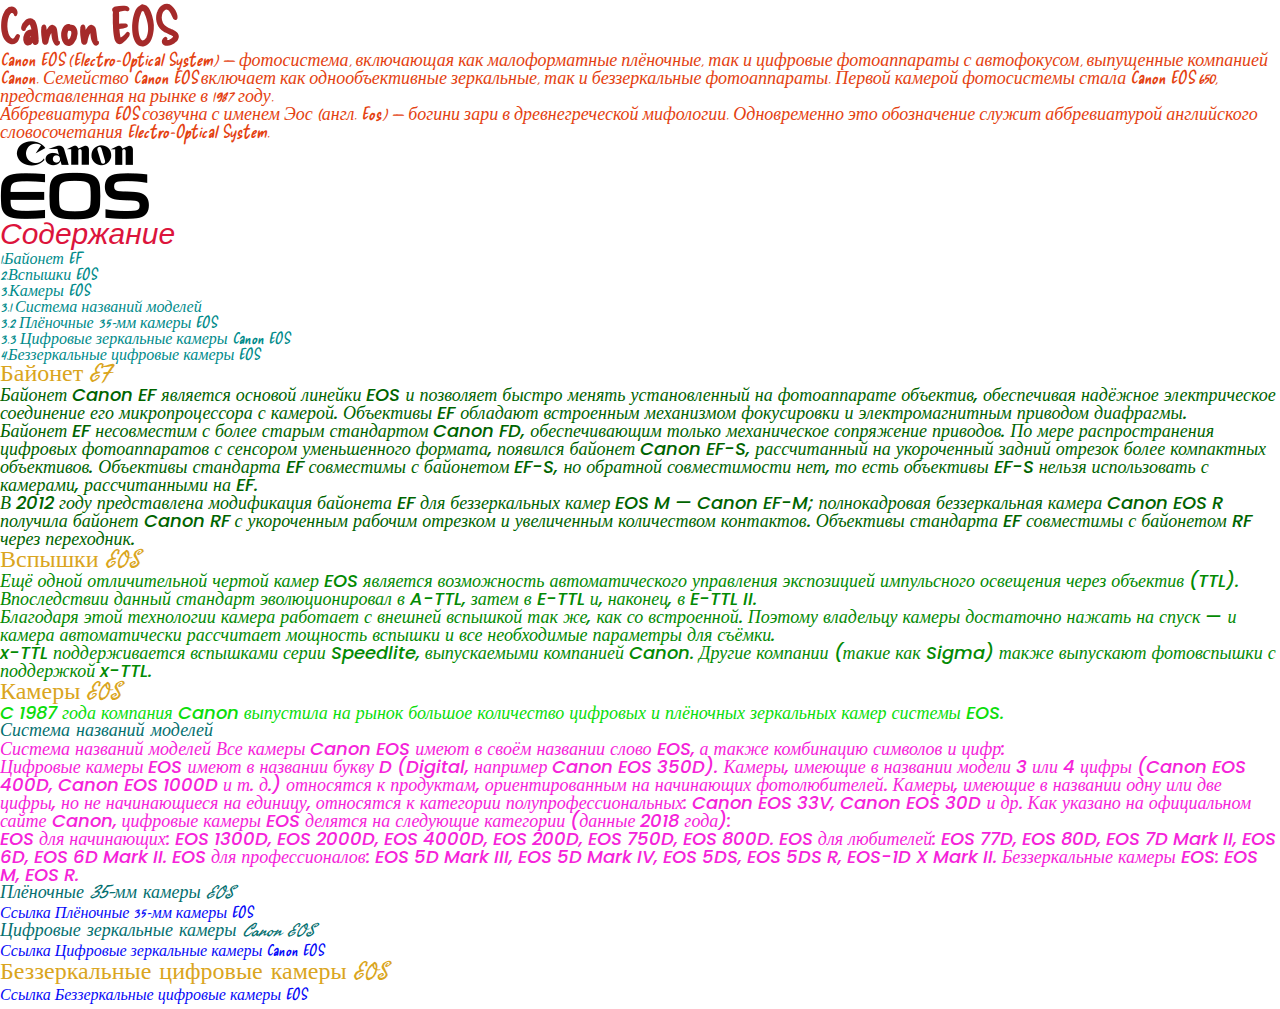
==== lesson_4/index.html @ 9ac0d7b8 "Add files via upload" ====
<!DOCTYPE html>
<html lang="zxx">

<head>
	<meta charset="UTF-8">
	<meta name="viewport" content="width=device-width, initial-scale=1.0">
	<link rel="stylesheet" href="css/style.css">
	<title>Lesson 4</title>
</head>

<body>
	<header>
		<h1 class="title"> Canon EOS </h1>
		<div class="text">
			<p>
				Canon EOS (Electro-Optical System) — фотосистема, включающая как малоформатные плёночные, так и цифровые
				фотоаппараты с автофокусом, выпущенные компанией Canon. Семейство Canon EOS включает как однообъективные
				зеркальные, так и беззеркальные фотоаппараты. Первой камерой фотосистемы стала Canon EOS 650, представленная
				на рынке в 1987 году.
			<p>
				Аббревиатура EOS созвучна с именем Эос (англ. Eos) — богини зари в древнегреческой мифологии. Одновременно
				это обозначение служит аббревиатурой английского словосочетания Electro-Optical System.
			</p>
			<img src="img/canon1.jpg" alt="Canon EOS">
		</div>
	</header>
	<main>
		<h2 class="content"> Содержание </h2>
		<div class="list">
			<ul>
				<li>
					<a href="#p-1" class="text01"> 1.Байонет EF</a>
				</li>
				<li>
					<a href="#p-2" class="text02"> 2.Вспышки EOS</a>
				</li>
				<li>
					<a href="#p-3" class="text03"> 3.Камеры EOS</a>
					<ul>
						<li>
							<a href="#p-3-1" class="text031"> 3.1 Система названий моделей</a>
						</li>
						<li>
							<a href="#p-3-2" class="text032"> 3.2 Плёночные 35-мм камеры EOS</a>
						</li>
						<li>
							<a href="#p-3-3" class="text033"> 3.3 Цифровые зеркальные камеры Canon EOS</a>
						</li>
					</ul>
				</li>
				<li>
					<a href="#p-4" class="text04"> 4.Беззеркальные цифровые камеры EOS</a>
				</li>
			</ul>
		</div>
		<h3 class="content1"> Байонет EF</h3>
		<div class="text1" id="p-1">
			<p>
				Байонет Canon EF является основой линейки EOS и позволяет быстро менять установленный на фотоаппарате
				объектив,
				обеспечивая надёжное электрическое соединение его микропроцессора с камерой. Объективы EF обладают
				встроенным
				механизмом фокусировки и электромагнитным приводом диафрагмы.
			<p>
				Байонет EF несовместим с более старым стандартом Canon FD, обеспечивающим только механическое сопряжение
				приводов. По мере распространения цифровых фотоаппаратов с сенсором уменьшенного формата, появился байонет
				Canon EF-S, рассчитанный на укороченный задний отрезок более компактных объективов. Объективы стандарта EF
				совместимы с байонетом EF-S, но обратной совместимости нет, то есть объективы EF-S нельзя использовать с
				камерами, рассчитанными на EF.
			<p>
				В 2012 году представлена модификация байонета EF для беззеркальных камер EOS M — Canon EF-M; полнокадровая
				беззеркальная камера Canon EOS R получила байонет Canon RF с укороченным рабочим отрезком и увеличенным
				количеством контактов. Объективы стандарта EF совместимы с байонетом RF через переходник.
			</p>
		</div>
		<h3 class="content2"> Вспышки EOS</h3>
		<div class="text2" id="p-2">
			<p>
				Ещё одной отличительной чертой камер EOS является возможность автоматического управления экспозицией
				импульсного освещения через объектив (TTL). Впоследствии данный стандарт эволюционировал в A-TTL, затем в
				E-TTL и, наконец, в E-TTL II.
			<p>
				Благодаря этой технологии камера работает с внешней вспышкой так же, как со встроенной. Поэтому владельцу
				камеры достаточно нажать на спуск — и камера автоматически рассчитает мощность вспышки и все необходимые
				параметры для съёмки.
			<p>
				x-TTL поддерживается вспышками серии Speedlite, выпускаемыми компанией Canon. Другие компании (такие как
				Sigma) также выпускают фотовспышки с поддержкой x-TTL.
			</p>
		</div>
		<h3 class="content3"> Камеры EOS</h3>
		<div class="text3" id="p-3">
			<p>
				C 1987 года компания Canon выпустила на рынок большое количество цифровых и плёночных зеркальных камер
				системы EOS.
			</p>
		</div>
		<h4 class="content3-1">Система названий моделей</h4>
		<div class="text3-1" id="p-3-1">
			<p>
				Система названий моделей
				Все камеры Canon EOS имеют в своём названии слово EOS, а также комбинацию символов и цифр:
			<p>
				Цифровые камеры EOS имеют в названии букву D (Digital, например Canon EOS 350D).
				Камеры, имеющие в названии модели 3 или 4 цифры (Canon EOS 400D, Canon EOS 1000D и т. д.) относятся к
				продуктам, ориентированным на начинающих фотолюбителей.
				Камеры, имеющие в названии одну или две цифры, но не начинающиеся на единицу, относятся к категории
				полупрофессиональных: Canon EOS 33V, Canon EOS 30D и др.
				Как указано на официальном сайте Canon, цифровые камеры EOS делятся на следующие категории (данные 2018
				года):
			<p>
				EOS для начинающих: EOS 1300D, EOS 2000D, EOS 4000D, EOS 200D, EOS 750D, EOS 800D.
				EOS для любителей: EOS 77D, EOS 80D, EOS 7D Mark II, EOS 6D, EOS 6D Mark II.
				EOS для профессионалов: EOS 5D Mark III, EOS 5D Mark IV, EOS 5DS, EOS 5DS R, EOS-1D X Mark II.
				Беззеркальные камеры EOS: EOS M, EOS R.
			</p>
		</div>
		<h4 class="content3-2"> Плёночные 35-мм камеры EOS </h4>
		<div class="text3-2" id="p-3-2">
			<a target="_blank"
				href="https://ru.wikipedia.org/wiki/Canon_EOS#%D0%9F%D0%BB%D1%91%D0%BD%D0%BE%D1%87%D0%BD%D1%8B%D0%B5_35-%D0%BC%D0%BC_%D0%BA%D0%B0%D0%BC%D0%B5%D1%80%D1%8B_EOS">
				<button class="link1">Ссылка Плёночные 35-мм камеры EOS</button>
			</a>
		</div>
		<h4 class="content3-3"> Цифровые зеркальные камеры Canon EOS </h4>
		<div class="text3-3" id="p-3-3">
			<a target="_blank"
				href="https://ru.wikipedia.org/wiki/%D0%A8%D0%B0%D0%B1%D0%BB%D0%BE%D0%BD:%D0%A6%D0%B8%D1%84%D1%80%D0%BE%D0%B2%D1%8B%D0%B5_%D0%B7%D0%B5%D1%80%D0%BA%D0%B0%D0%BB%D1%8C%D0%BD%D1%8B%D0%B5_%D1%84%D0%BE%D1%82%D0%BE%D0%B0%D0%BF%D0%BF%D0%B0%D1%80%D0%B0%D1%82%D1%8B_Canon_EOS">
				<button class="link2">Ссылка Цифровые зеркальные камеры Canon EOS</button>
			</a>
		</div>
	</main>
	<footer>
		<h3 class="content4">Беззеркальные цифровые камеры EOS</h3>
		<div class="text4" id="p-4">
			<a target="_blank"
				href="https://ru.wikipedia.org/wiki/%D0%A8%D0%B0%D0%B1%D0%BB%D0%BE%D0%BD:%D0%A6%D0%B8%D1%84%D1%80%D0%BE%D0%B2%D1%8B%D0%B5_%D0%B1%D0%B5%D0%B7%D0%B7%D0%B5%D1%80%D0%BA%D0%B0%D0%BB%D1%8C%D0%BD%D1%8B%D0%B5_%D1%84%D0%BE%D1%82%D0%BE%D0%B0%D0%BF%D0%BF%D0%B0%D1%80%D0%B0%D1%82%D1%8B_Canon_EOS">
				<button class="link3">Ссылка Беззеркальные цифровые камеры EOS</button>
			</a>
		</div>
	</footer>
</body>

</html>
---- lesson_4/css/style.css ----
/* ----------------- */
/* --RESET STYLES--- */
/* ----------------- */
@import url("reset.css");

@import url('https://fonts.googleapis.com/css?family=Poppins:300,500,700&display=swap');

@font-face {
	font-family: 'Fasthand';
	src: url('../fonts/Fasthand-Regular.woff2') format('woff2'),
		 url('../fonts/Fasthand-Regular.woff') format('woff');
	font-weight: normal;
	font-style: normal;
	font-display: swap;
}

@font-face {
	font-family: 'Delicious Handrawn';
	src: url('../fonts/DeliciousHandrawn-Regular.woff2') format('woff2'),
		 url('../fonts/DeliciousHandrawn-Regular.woff') format('woff');
	font-weight: normal;
	font-style: normal;
	font-display: swap;
}

@font-face {
	font-family: 'Alkatra';
	src: url('../fonts/Alkatra-Regular.woff2') format('woff2'),
		 url('../fonts/Alkatra-Regular.woff') format('woff');
	font-weight: normal;
	font-style: normal;
	font-display: swap;
}

body {
	font-family: "Alkatra";
	font-size: 16px;
	font-weight: 500;
	color: rgb(104, 63, 63);
}
.title {
	font-family:"Delicious Handrawn",serif;
	font-size: 50px;
	font-weight: 700;
	color: brown;

}
.text {
	font-family: "Delicious Handrawn", cursive;
	font-size: 18px;
	font-weight: 300;
	font-style: italic;
	color: rgb(228, 66, 17);
}
.content {
	font-family: "Fasthand", sans-serif;
	font-size: 30px;
	font-weight: 500;
	font-style: italic;
	color: crimson;
}
.list {
	font-family: "Delicious Handrawn", cursive;
	font-size: 16px;
	font-weight: 500;
	font-style: italic;
	color: darkcyan;
}
.text1 {
	font-family: "Poppins", serif;
	font-size: 18px;
	font-weight: 500;
	font-style: italic;
color: darkgreen;
}
.text2 {
	font-family: "Poppins", serif;
	font-size: 18px;
	font-weight: 500;
	font-style: italic;
color: rgb(3, 138, 3);
}
.text3 {
	font-family: "Poppins", serif;
	font-size: 18px;
	font-weight: 500;
	font-style: italic;
color: rgb(11, 221, 11);
}
.text3-1 {
	font-family: "Poppins", serif;
	font-size: 18px;
	font-weight: 500;
	font-style: italic;
color: rgb(245, 35, 217);
}


.link1,
.link2,
.link3 {
	font-family:"Delicious Handrawn", serif;
	color: rgb(6, 10, 247);
	font-size: 16px;
	font-weight: 300;
	font-style: italic;
}
.content1, 
.content2, 
.content3, 
.content4 {
	font-family: "Fasthand", serif;
	font-size: 24px;
	font-weight: 500;
	font-style: normal;
	color: goldenrod;
}

.content3-1,
.content3-2,
.content3-3 {
	font-family: "Fasthand", serif;
	color: rgb(5, 112, 112);
	font-size: 18px;
	font-weight: 500;
	font-style: italic;
}
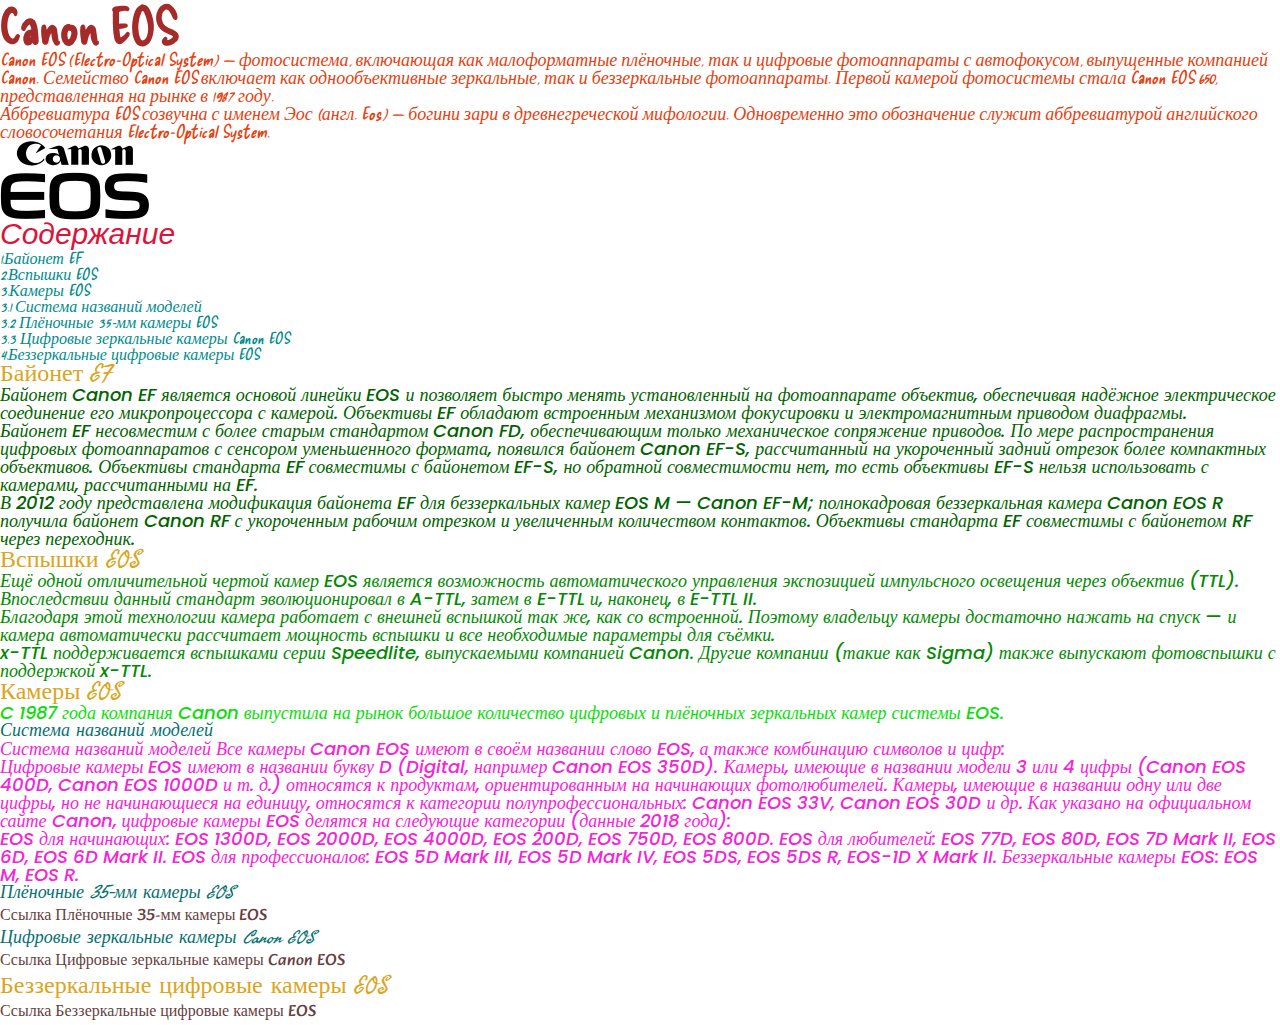
==== commit 5030aa22: "Update index.html" ====
--- a/lesson_4/index.html
+++ b/lesson_4/index.html
@@ -119,14 +119,14 @@
 		<div class="text3-2" id="p-3-2">
 			<a target="_blank"
 				href="https://ru.wikipedia.org/wiki/Canon_EOS#%D0%9F%D0%BB%D1%91%D0%BD%D0%BE%D1%87%D0%BD%D1%8B%D0%B5_35-%D0%BC%D0%BC_%D0%BA%D0%B0%D0%BC%D0%B5%D1%80%D1%8B_EOS">
-				<button class="link1">Ссылка Плёночные 35-мм камеры EOS</button>
+				<button>Ссылка Плёночные 35-мм камеры EOS</button>
 			</a>
 		</div>
 		<h4 class="content3-3"> Цифровые зеркальные камеры Canon EOS </h4>
 		<div class="text3-3" id="p-3-3">
 			<a target="_blank"
 				href="https://ru.wikipedia.org/wiki/%D0%A8%D0%B0%D0%B1%D0%BB%D0%BE%D0%BD:%D0%A6%D0%B8%D1%84%D1%80%D0%BE%D0%B2%D1%8B%D0%B5_%D0%B7%D0%B5%D1%80%D0%BA%D0%B0%D0%BB%D1%8C%D0%BD%D1%8B%D0%B5_%D1%84%D0%BE%D1%82%D0%BE%D0%B0%D0%BF%D0%BF%D0%B0%D1%80%D0%B0%D1%82%D1%8B_Canon_EOS">
-				<button class="link2">Ссылка Цифровые зеркальные камеры Canon EOS</button>
+				<button>Ссылка Цифровые зеркальные камеры Canon EOS</button>
 			</a>
 		</div>
 	</main>
@@ -135,10 +135,10 @@
 		<div class="text4" id="p-4">
 			<a target="_blank"
 				href="https://ru.wikipedia.org/wiki/%D0%A8%D0%B0%D0%B1%D0%BB%D0%BE%D0%BD:%D0%A6%D0%B8%D1%84%D1%80%D0%BE%D0%B2%D1%8B%D0%B5_%D0%B1%D0%B5%D0%B7%D0%B7%D0%B5%D1%80%D0%BA%D0%B0%D0%BB%D1%8C%D0%BD%D1%8B%D0%B5_%D1%84%D0%BE%D1%82%D0%BE%D0%B0%D0%BF%D0%BF%D0%B0%D1%80%D0%B0%D1%82%D1%8B_Canon_EOS">
-				<button class="link3">Ссылка Беззеркальные цифровые камеры EOS</button>
+				<button>Ссылка Беззеркальные цифровые камеры EOS</button>
 			</a>
 		</div>
 	</footer>
 </body>
 
-</html>+</html>
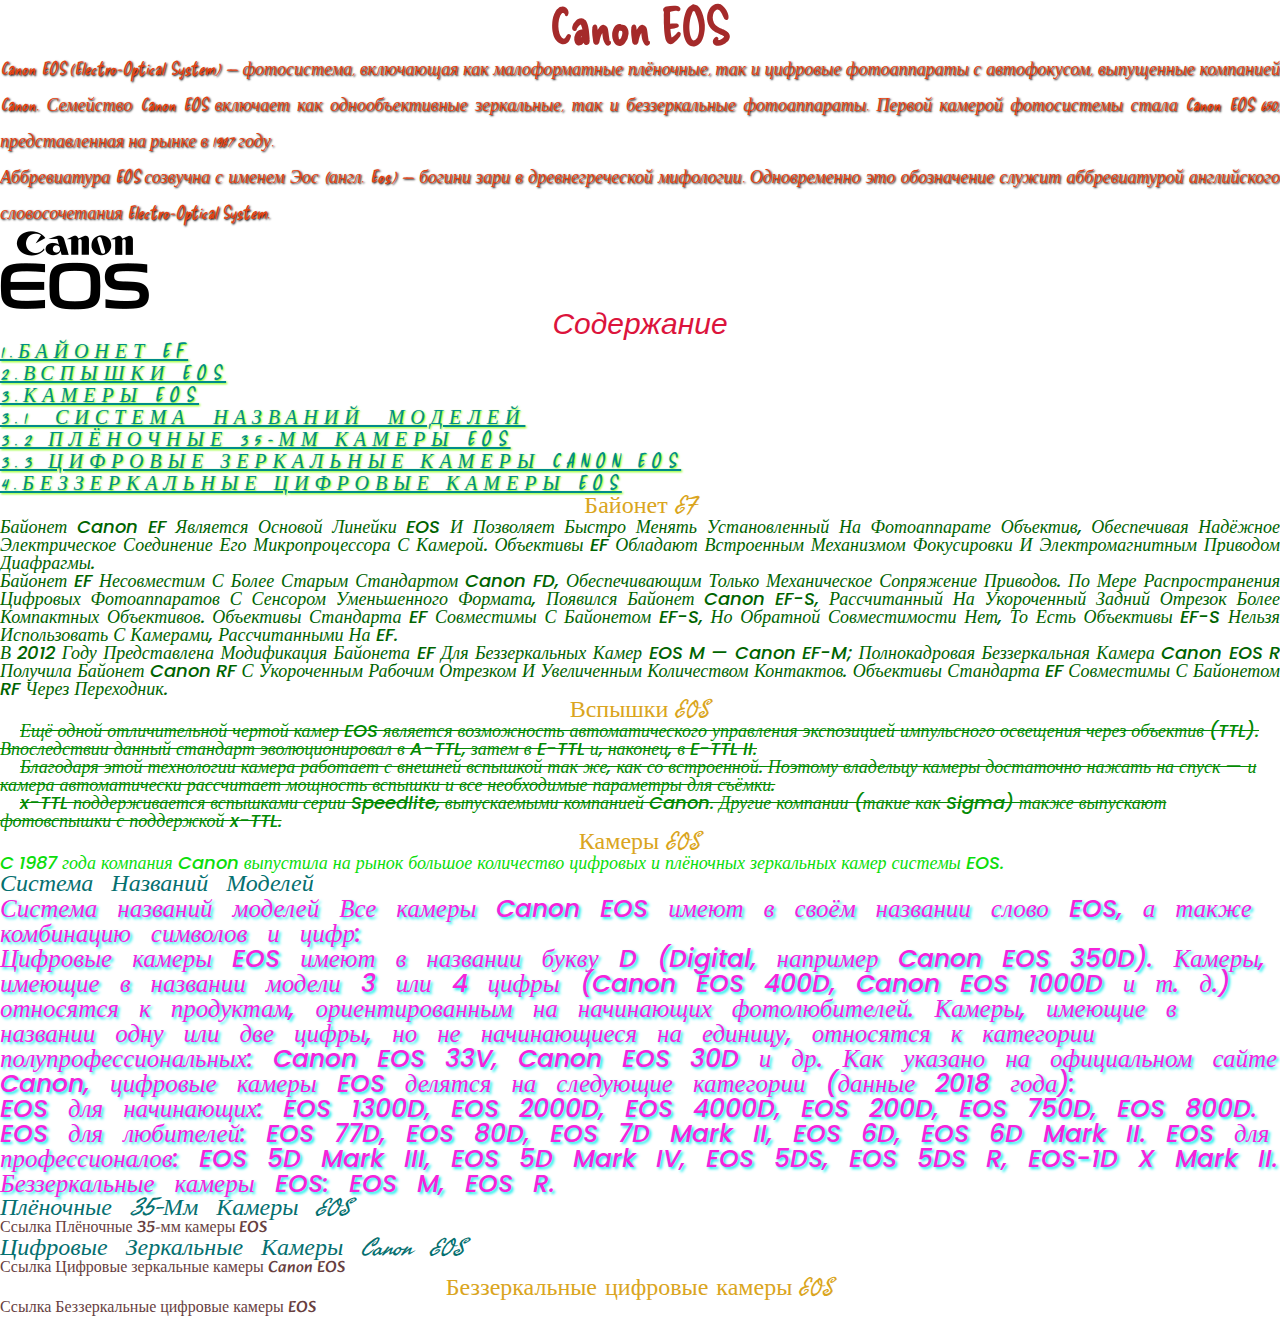
==== commit fd8283b5: "Add files via upload" ====
--- a/lesson_4/index.html
+++ b/lesson_4/index.html
@@ -54,7 +54,7 @@
 			</ul>
 		</div>
 		<h3 class="content1"> Байонет EF</h3>
-		<div class="text1" id="p-1">
+		<div class="text01" id="p-1">
 			<p>
 				Байонет Canon EF является основой линейки EOS и позволяет быстро менять установленный на фотоаппарате
 				объектив,
@@ -74,7 +74,7 @@
 			</p>
 		</div>
 		<h3 class="content2"> Вспышки EOS</h3>
-		<div class="text2" id="p-2">
+		<div class="text02" id="p-2">
 			<p>
 				Ещё одной отличительной чертой камер EOS является возможность автоматического управления экспозицией
 				импульсного освещения через объектив (TTL). Впоследствии данный стандарт эволюционировал в A-TTL, затем в
@@ -89,14 +89,14 @@
 			</p>
 		</div>
 		<h3 class="content3"> Камеры EOS</h3>
-		<div class="text3" id="p-3">
+		<div class="text03" id="p-3">
 			<p>
 				C 1987 года компания Canon выпустила на рынок большое количество цифровых и плёночных зеркальных камер
 				системы EOS.
 			</p>
 		</div>
-		<h4 class="content3-1">Система названий моделей</h4>
-		<div class="text3-1" id="p-3-1">
+		<h4 class="content031">Система названий моделей</h4>
+		<div class="text031" id="p-3-1">
 			<p>
 				Система названий моделей
 				Все камеры Canon EOS имеют в своём названии слово EOS, а также комбинацию символов и цифр:
@@ -115,30 +115,30 @@
 				Беззеркальные камеры EOS: EOS M, EOS R.
 			</p>
 		</div>
-		<h4 class="content3-2"> Плёночные 35-мм камеры EOS </h4>
-		<div class="text3-2" id="p-3-2">
+		<h4 class="content032"> Плёночные 35-мм камеры EOS </h4>
+		<div class="text032" id="p-3-2">
 			<a target="_blank"
 				href="https://ru.wikipedia.org/wiki/Canon_EOS#%D0%9F%D0%BB%D1%91%D0%BD%D0%BE%D1%87%D0%BD%D1%8B%D0%B5_35-%D0%BC%D0%BC_%D0%BA%D0%B0%D0%BC%D0%B5%D1%80%D1%8B_EOS">
-				<button>Ссылка Плёночные 35-мм камеры EOS</button>
+				Ссылка Плёночные 35-мм камеры EOS
 			</a>
 		</div>
-		<h4 class="content3-3"> Цифровые зеркальные камеры Canon EOS </h4>
-		<div class="text3-3" id="p-3-3">
+		<h4 class="content033"> Цифровые зеркальные камеры Canon EOS </h4>
+		<div class="text033" id="p-3-3">
 			<a target="_blank"
 				href="https://ru.wikipedia.org/wiki/%D0%A8%D0%B0%D0%B1%D0%BB%D0%BE%D0%BD:%D0%A6%D0%B8%D1%84%D1%80%D0%BE%D0%B2%D1%8B%D0%B5_%D0%B7%D0%B5%D1%80%D0%BA%D0%B0%D0%BB%D1%8C%D0%BD%D1%8B%D0%B5_%D1%84%D0%BE%D1%82%D0%BE%D0%B0%D0%BF%D0%BF%D0%B0%D1%80%D0%B0%D1%82%D1%8B_Canon_EOS">
-				<button>Ссылка Цифровые зеркальные камеры Canon EOS</button>
+				Ссылка Цифровые зеркальные камеры Canon EOS
 			</a>
 		</div>
 	</main>
 	<footer>
-		<h3 class="content4">Беззеркальные цифровые камеры EOS</h3>
-		<div class="text4" id="p-4">
+		<h3 class="content4"> Беззеркальные цифровые камеры EOS </h3>
+		<div class="text04" id="p-4">
 			<a target="_blank"
 				href="https://ru.wikipedia.org/wiki/%D0%A8%D0%B0%D0%B1%D0%BB%D0%BE%D0%BD:%D0%A6%D0%B8%D1%84%D1%80%D0%BE%D0%B2%D1%8B%D0%B5_%D0%B1%D0%B5%D0%B7%D0%B7%D0%B5%D1%80%D0%BA%D0%B0%D0%BB%D1%8C%D0%BD%D1%8B%D0%B5_%D1%84%D0%BE%D1%82%D0%BE%D0%B0%D0%BF%D0%BF%D0%B0%D1%80%D0%B0%D1%82%D1%8B_Canon_EOS">
-				<button>Ссылка Беззеркальные цифровые камеры EOS</button>
+				Ссылка Беззеркальные цифровые камеры EOS
 			</a>
 		</div>
 	</footer>
 </body>
 
-</html>
+</html>--- a/lesson_4/css/style.css
+++ b/lesson_4/css/style.css
@@ -40,89 +40,98 @@
 }
 .title {
 	font-family:"Delicious Handrawn",serif;
+	text-align: center;
 	font-size: 50px;
 	font-weight: 700;
 	color: brown;
-
 }
 .text {
 	font-family: "Delicious Handrawn", cursive;
+	text-align: justify;
 	font-size: 18px;
+	line-height: 2;
 	font-weight: 300;
 	font-style: italic;
 	color: rgb(228, 66, 17);
+	text-shadow: 1px 1px 2px #000;
 }
 .content {
 	font-family: "Fasthand", sans-serif;
+	text-align: center;
 	font-size: 30px;
 	font-weight: 500;
 	font-style: italic;
 	color: crimson;
 }
-.list {
+.list a {
 	font-family: "Delicious Handrawn", cursive;
-	font-size: 16px;
+	text-decoration: underline;
+	font-size: 20px;
 	font-weight: 500;
 	font-style: italic;
 	color: darkcyan;
+	text-shadow: 1px 1px 2px chartreuse;
+	text-align: center;
+	text-transform: uppercase;
+	letter-spacing: 6px;
 }
-.text1 {
+.text01 {
 	font-family: "Poppins", serif;
+	text-align: justify;
 	font-size: 18px;
 	font-weight: 500;
 	font-style: italic;
-color: darkgreen;
+	color: darkgreen;
+	text-transform: capitalize;
 }
-.text2 {
+.text02 {
 	font-family: "Poppins", serif;
+	text-decoration: line-through;
 	font-size: 18px;
 	font-weight: 500;
 	font-style: italic;
 color: rgb(3, 138, 3);
+text-indent: 20px;
 }
-.text3 {
+.text03 {
 	font-family: "Poppins", serif;
+	text-decoration: none;
 	font-size: 18px;
 	font-weight: 500;
 	font-style: italic;
-color: rgb(11, 221, 11);
+	color: rgb(11, 221, 11);
+
 }
-.text3-1 {
+.text031 {
 	font-family: "Poppins", serif;
-	font-size: 18px;
+	font-size: 25px;
 	font-weight: 500;
 	font-style: italic;
-color: rgb(245, 35, 217);
-}
-
-
-.link1,
-.link2,
-.link3 {
-	font-family:"Delicious Handrawn", serif;
-	color: rgb(6, 10, 247);
-	font-size: 16px;
-	font-weight: 300;
-	font-style: italic;
+	color: rgb(245, 35, 217);
+	text-shadow: 2px 2px 3px rgb(8, 236, 236);
+	word-spacing: 12px;
 }
 .content1, 
 .content2, 
 .content3, 
 .content4 {
 	font-family: "Fasthand", serif;
+	text-align: center;
 	font-size: 24px;
 	font-weight: 500;
 	font-style: normal;
 	color: goldenrod;
 }
 
-.content3-1,
-.content3-2,
-.content3-3 {
+.content031,
+.content032,
+.content033 {
 	font-family: "Fasthand", serif;
 	color: rgb(5, 112, 112);
-	font-size: 18px;
+	font-size: 24px;
 	font-weight: 500;
 	font-style: italic;
+	text-transform: capitalize;
+	word-spacing: 10px;
 }
 
